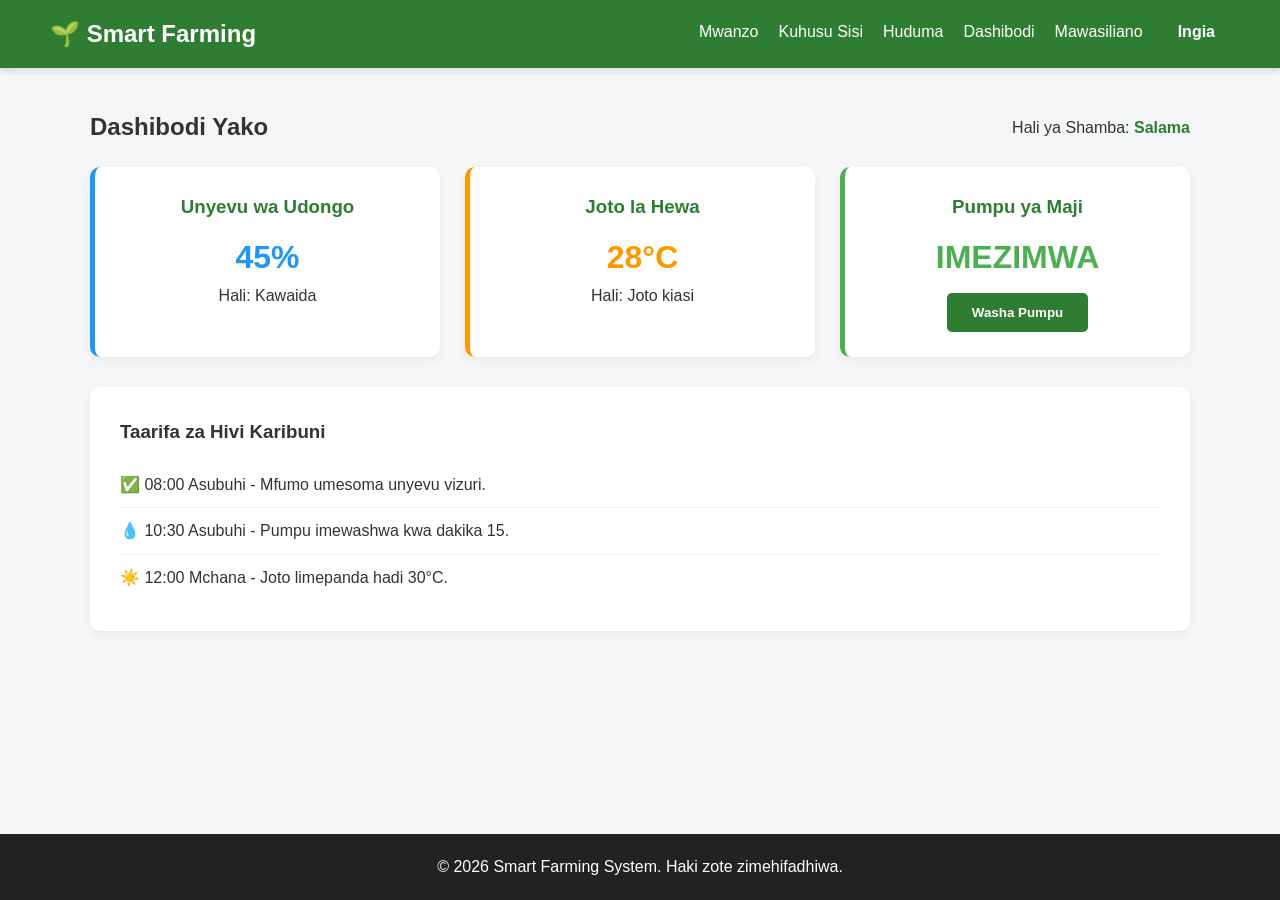
==== dashibodi.html @ 03899056 "Initial commit: Smart Farming System" ====
<!DOCTYPE html>
<html lang="sw">
<head>
    <meta charset="UTF-8">
    <meta name="viewport" content="width=device-width, initial-scale=1.0">
    <title>Smart Farming | Dashibodi</title>
    <link rel="stylesheet" href="style.css">
</head>
<body>

    <header>
        <h1>🌱 Smart Farming</h1>
        <nav>
            <ul>
                <li><a href="index.html">Mwanzo</a></li>
                <li><a href="kuhusu.html">Kuhusu Sisi</a></li>
                <li><a href="huduma.html">Huduma</a></li>
                <li><a href="dashibodi.html">Dashibodi</a></li>
                <li><a href="mawasiliano.html">Mawasiliano</a></li>
                <li><a href="ingia.html" class="btn" style="padding: 5px 15px; margin-top:-5px;">Ingia</a></li>
            </ul>
        </nav>
    </header>

    <main>
        <div style="display: flex; justify-content: space-between; align-items: center; margin-bottom: 20px;">
            <h2>Dashibodi Yako</h2>
            <p>Hali ya Shamba: <strong style="color: var(--primary-color);">Salama</strong></p>
        </div>
        
        <div class="grid-container">
            <div class="card" style="border-left: 5px solid #2196F3;">
                <h3>Unyevu wa Udongo</h3>
                <p style="font-size: 32px; font-weight: bold; color: #2196F3;">45%</p>
                <p>Hali: Kawaida</p>
            </div>
            
            <div class="card" style="border-left: 5px solid #FF9800;">
                <h3>Joto la Hewa</h3>
                <p style="font-size: 32px; font-weight: bold; color: #FF9800;">28°C</p>
                <p>Hali: Joto kiasi</p>
            </div>
            
            <div class="card" style="border-left: 5px solid #4CAF50;">
                <h3>Pumpu ya Maji</h3>
                <p style="font-size: 32px; font-weight: bold; color: #4CAF50;">IMEZIMWA</p>
                <button class="btn" style="margin-top: 10px;">Washa Pumpu</button>
            </div>
        </div>

        <div class="form-container" style="max-width: 100%; margin-top: 30px;">
            <h3>Taarifa za Hivi Karibuni</h3>
            <ul style="list-style-type: none; padding-top: 15px;">
                <li style="padding: 10px 0; border-bottom: 1px solid #eee;">✅ 08:00 Asubuhi - Mfumo umesoma unyevu vizuri.</li>
                <li style="padding: 10px 0; border-bottom: 1px solid #eee;">💧 10:30 Asubuhi - Pumpu imewashwa kwa dakika 15.</li>
                <li style="padding: 10px 0;">☀️ 12:00 Mchana - Joto limepanda hadi 30°C.</li>
            </ul>
        </div>
    </main>

    <footer>
        <p>&copy; 2026 Smart Farming System. Haki zote zimehifadhiwa.</p>
    </footer>

</body>
</html>
---- style.css ----
/* Reset CSS kusaidia kuondoa margin na padding za asili za browser */
* {
    margin: 0;
    padding: 0;
    box-sizing: border-box;
    font-family: 'Segoe UI', Tahoma, Geneva, Verdana, sans-serif;
}

/* Rangi maalum za mfumo (CSS Variables) - Inarahisisha kubadilisha rangi baadaye */
:root {
    --primary-color: #2e7d32; /* Kijani kibichi */
    --secondary-color: #fbc02d; /* Njano */
    --background-color: #f4f6f8; /* Rangi ya nyuma */
    --text-color: #333333; /* Rangi ya maandishi */
    --card-bg: #ffffff; /* Rangi ya kadi (nyeupe) */
}

/* Mpangilio wa mwili wote (Body) */
body {
    background-color: var(--background-color);
    color: var(--text-color);
    line-height: 1.6;
    display: flex;
    flex-direction: column;
    min-height: 100vh;
}

/* Sehemu ya Juu (Header / Navigation) */
header {
    background-color: var(--primary-color);
    padding: 15px 50px;
    display: flex;
    justify-content: space-between;
    align-items: center;
    color: white;
    box-shadow: 0 4px 6px rgba(0,0,0,0.1);
}

header h1 {
    font-size: 24px;
    font-weight: bold;
}

nav ul {
    list-style: none;
    display: flex;
    gap: 20px;
}

nav ul li a {
    color: white;
    text-decoration: none;
    font-size: 16px;
    transition: color 0.3s ease;
}

nav ul li a:hover {
    color: var(--secondary-color);
}

/* Sehemu Kuu ya Maudhui (Main Content) */
main {
    flex: 1;
    padding: 40px 50px;
    max-width: 1200px;
    margin: 0 auto;
    width: 100%;
}

/* Muonekano wa 'Hero Section' kwenye Home Page */
.hero {
    text-align: center;
    padding: 60px 20px;
    background-color: var(--card-bg);
    border-radius: 10px;
    box-shadow: 0 4px 10px rgba(0,0,0,0.05);
    margin-bottom: 40px;
}

.hero h2 {
    color: var(--primary-color);
    font-size: 36px;
    margin-bottom: 15px;
}

.hero p {
    font-size: 18px;
    color: #666;
    margin-bottom: 25px;
}

/* Vifungo (Buttons) */
.btn {
    display: inline-block;
    background-color: var(--primary-color);
    color: white;
    padding: 12px 25px;
    text-decoration: none;
    border-radius: 5px;
    font-weight: bold;
    transition: background-color 0.3s ease, transform 0.2s ease;
    border: none;
    cursor: pointer;
}

.btn:hover {
    background-color: #1b5e20;
    transform: translateY(-2px);
}

/* Mpangilio wa Kadi (Cards Grid) kwa Huduma na Dashibodi */
.grid-container {
    display: grid;
    grid-template-columns: repeat(auto-fit, minmax(300px, 1fr));
    gap: 25px;
}

.card {
    background-color: var(--card-bg);
    padding: 25px;
    border-radius: 10px;
    box-shadow: 0 4px 10px rgba(0,0,0,0.05);
    text-align: center;
    transition: transform 0.3s ease;
}

.card:hover {
    transform: translateY(-5px);
}

.card h3 {
    color: var(--primary-color);
    margin-bottom: 10px;
}

/* Fomu (Forms) kwa Login na Mawasiliano */
.form-container {
    background-color: var(--card-bg);
    padding: 30px;
    border-radius: 10px;
    box-shadow: 0 4px 10px rgba(0,0,0,0.05);
    max-width: 500px;
    margin: 0 auto;
}

.form-group {
    margin-bottom: 15px;
    text-align: left;
}

.form-group label {
    display: block;
    margin-bottom: 5px;
    font-weight: bold;
}

.form-group input, 
.form-group textarea {
    width: 100%;
    padding: 10px;
    border: 1px solid #ccc;
    border-radius: 5px;
    font-size: 16px;
}

.form-group textarea {
    resize: vertical;
    min-height: 100px;
}

/* Sehemu ya Chini (Footer) */
footer {
    background-color: #222;
    color: white;
    text-align: center;
    padding: 20px 0;
    margin-top: auto;
}
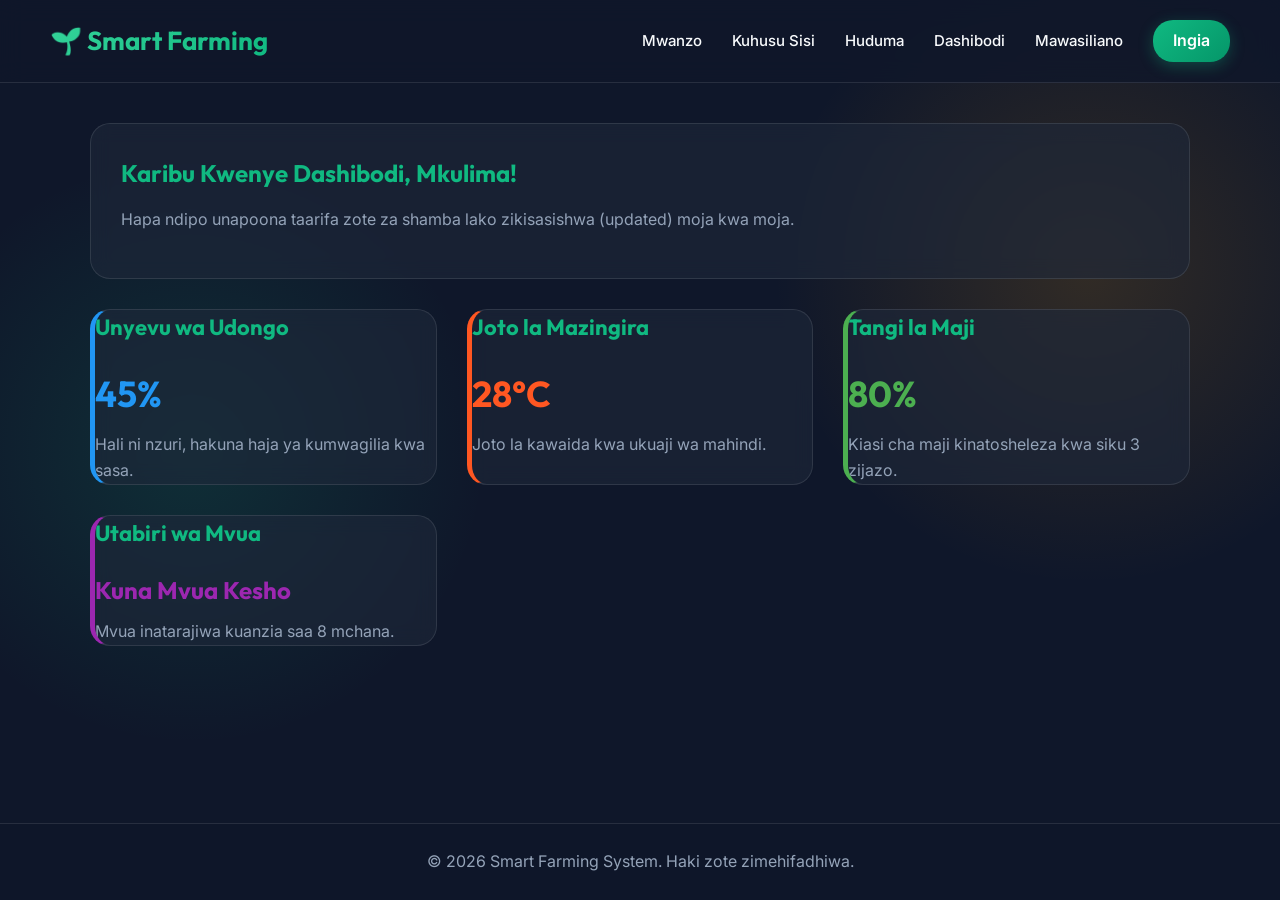
==== commit 735b114e: "UI upgrade na kuweka picha" ====
--- a/dashibodi.html
+++ b/dashibodi.html
@@ -17,44 +17,45 @@
                 <li><a href="huduma.html">Huduma</a></li>
                 <li><a href="dashibodi.html">Dashibodi</a></li>
                 <li><a href="mawasiliano.html">Mawasiliano</a></li>
-                <li><a href="ingia.html" class="btn" style="padding: 5px 15px; margin-top:-5px;">Ingia</a></li>
+                <li><a href="ingia.html" class="btn">Ingia</a></li>
             </ul>
         </nav>
     </header>
 
     <main>
-        <div style="display: flex; justify-content: space-between; align-items: center; margin-bottom: 20px;">
-            <h2>Dashibodi Yako</h2>
-            <p>Hali ya Shamba: <strong style="color: var(--primary-color);">Salama</strong></p>
+        <div class="info-section">
+            <h2>Karibu Kwenye Dashibodi, Mkulima!</h2>
+            <p>Hapa ndipo unapoona taarifa zote za shamba lako zikisasishwa (updated) moja kwa moja.</p>
         </div>
-        
+
         <div class="grid-container">
+            <!-- Kadi ya Unyevu -->
             <div class="card" style="border-left: 5px solid #2196F3;">
                 <h3>Unyevu wa Udongo</h3>
-                <p style="font-size: 32px; font-weight: bold; color: #2196F3;">45%</p>
-                <p>Hali: Kawaida</p>
+                <h2 style="font-size: 36px; color: #2196F3; margin: 10px 0;">45%</h2>
+                <p>Hali ni nzuri, hakuna haja ya kumwagilia kwa sasa.</p>
             </div>
             
-            <div class="card" style="border-left: 5px solid #FF9800;">
-                <h3>Joto la Hewa</h3>
-                <p style="font-size: 32px; font-weight: bold; color: #FF9800;">28°C</p>
-                <p>Hali: Joto kiasi</p>
+            <!-- Kadi ya Joto -->
+            <div class="card" style="border-left: 5px solid #FF5722;">
+                <h3>Joto la Mazingira</h3>
+                <h2 style="font-size: 36px; color: #FF5722; margin: 10px 0;">28°C</h2>
+                <p>Joto la kawaida kwa ukuaji wa mahindi.</p>
             </div>
             
+            <!-- Kadi ya Maji -->
             <div class="card" style="border-left: 5px solid #4CAF50;">
-                <h3>Pumpu ya Maji</h3>
-                <p style="font-size: 32px; font-weight: bold; color: #4CAF50;">IMEZIMWA</p>
-                <button class="btn" style="margin-top: 10px;">Washa Pumpu</button>
+                <h3>Tangi la Maji</h3>
+                <h2 style="font-size: 36px; color: #4CAF50; margin: 10px 0;">80%</h2>
+                <p>Kiasi cha maji kinatosheleza kwa siku 3 zijazo.</p>
             </div>
-        </div>
-
-        <div class="form-container" style="max-width: 100%; margin-top: 30px;">
-            <h3>Taarifa za Hivi Karibuni</h3>
-            <ul style="list-style-type: none; padding-top: 15px;">
-                <li style="padding: 10px 0; border-bottom: 1px solid #eee;">✅ 08:00 Asubuhi - Mfumo umesoma unyevu vizuri.</li>
-                <li style="padding: 10px 0; border-bottom: 1px solid #eee;">💧 10:30 Asubuhi - Pumpu imewashwa kwa dakika 15.</li>
-                <li style="padding: 10px 0;">☀️ 12:00 Mchana - Joto limepanda hadi 30°C.</li>
-            </ul>
+            
+            <!-- Kadi ya Mvua -->
+            <div class="card" style="border-left: 5px solid #9C27B0;">
+                <h3>Utabiri wa Mvua</h3>
+                <h2 style="font-size: 24px; color: #9C27B0; margin: 10px 0;">Kuna Mvua Kesho</h2>
+                <p>Mvua inatarajiwa kuanzia saa 8 mchana.</p>
+            </div>
         </div>
     </main>
 
--- a/style.css
+++ b/style.css
@@ -1,64 +1,101 @@
-/* Reset CSS kusaidia kuondoa margin na padding za asili za browser */
+@import url('https://fonts.googleapis.com/css2?family=Inter:wght@300;400;500;600;700&family=Outfit:wght@500;600;700&display=swap');
+
 * {
     margin: 0;
     padding: 0;
     box-sizing: border-box;
-    font-family: 'Segoe UI', Tahoma, Geneva, Verdana, sans-serif;
-}
-
-/* Rangi maalum za mfumo (CSS Variables) - Inarahisisha kubadilisha rangi baadaye */
+}
+
 :root {
-    --primary-color: #2e7d32; /* Kijani kibichi */
-    --secondary-color: #fbc02d; /* Njano */
-    --background-color: #f4f6f8; /* Rangi ya nyuma */
-    --text-color: #333333; /* Rangi ya maandishi */
-    --card-bg: #ffffff; /* Rangi ya kadi (nyeupe) */
-}
-
-/* Mpangilio wa mwili wote (Body) */
+    --primary-color: #10b981; /* Emerald green */
+    --primary-dark: #059669;
+    --secondary-color: #f59e0b; /* Amber */
+    --background-color: #0f172a; /* Slate 900 for modern dark theme */
+    --text-color: #f8fafc; /* Slate 50 */
+    --text-muted: #94a3b8; /* Slate 400 */
+    --card-bg: rgba(30, 41, 59, 0.6); /* Slate 800 with opacity for glassmorphism */
+    --glass-border: rgba(255, 255, 255, 0.1);
+}
+
 body {
     background-color: var(--background-color);
     color: var(--text-color);
+    font-family: 'Inter', sans-serif;
     line-height: 1.6;
     display: flex;
     flex-direction: column;
     min-height: 100vh;
-}
-
-/* Sehemu ya Juu (Header / Navigation) */
+    background-image: radial-gradient(circle at 15% 50%, rgba(16, 185, 129, 0.15), transparent 25%),
+                      radial-gradient(circle at 85% 30%, rgba(245, 158, 11, 0.15), transparent 25%);
+    background-attachment: fixed;
+}
+
+h1, h2, h3, h4, h5, h6 {
+    font-family: 'Outfit', sans-serif;
+}
+
+/* Header / Navigation */
 header {
-    background-color: var(--primary-color);
-    padding: 15px 50px;
+    background: rgba(15, 23, 42, 0.8);
+    backdrop-filter: blur(12px);
+    -webkit-backdrop-filter: blur(12px);
+    border-bottom: 1px solid var(--glass-border);
+    padding: 20px 50px;
     display: flex;
     justify-content: space-between;
     align-items: center;
-    color: white;
-    box-shadow: 0 4px 6px rgba(0,0,0,0.1);
+    position: sticky;
+    top: 0;
+    z-index: 100;
 }
 
 header h1 {
-    font-size: 24px;
-    font-weight: bold;
+    font-size: 26px;
+    font-weight: 700;
+    background: linear-gradient(135deg, #34d399, #10b981);
+    -webkit-background-clip: text;
+    -webkit-text-fill-color: transparent;
+    display: flex;
+    align-items: center;
+    gap: 8px;
 }
 
 nav ul {
     list-style: none;
     display: flex;
-    gap: 20px;
+    gap: 30px;
+    align-items: center;
 }
 
 nav ul li a {
+    color: var(--text-color);
+    text-decoration: none;
+    font-size: 15px;
+    font-weight: 500;
+    transition: all 0.3s ease;
+}
+
+nav ul li a:hover {
+    color: var(--primary-color);
+    text-shadow: 0 0 10px rgba(16, 185, 129, 0.4);
+}
+
+nav ul li a.btn {
+    background: linear-gradient(135deg, var(--primary-color), var(--primary-dark));
     color: white;
-    text-decoration: none;
-    font-size: 16px;
-    transition: color 0.3s ease;
-}
-
-nav ul li a:hover {
-    color: var(--secondary-color);
-}
-
-/* Sehemu Kuu ya Maudhui (Main Content) */
+    padding: 8px 20px;
+    border-radius: 20px;
+    box-shadow: 0 4px 15px rgba(16, 185, 129, 0.3);
+    margin-top: 0 !important;
+}
+
+nav ul li a.btn:hover {
+    transform: translateY(-2px);
+    box-shadow: 0 6px 20px rgba(16, 185, 129, 0.5);
+    color: white;
+}
+
+/* Main Content */
 main {
     flex: 1;
     padding: 40px 50px;
@@ -67,112 +104,245 @@
     width: 100%;
 }
 
-/* Muonekano wa 'Hero Section' kwenye Home Page */
+/* Hero Section */
 .hero {
+    position: relative;
+    border-radius: 20px;
+    overflow: hidden;
+    padding: 80px 40px;
     text-align: center;
-    padding: 60px 20px;
-    background-color: var(--card-bg);
-    border-radius: 10px;
-    box-shadow: 0 4px 10px rgba(0,0,0,0.05);
-    margin-bottom: 40px;
+    box-shadow: 0 20px 40px rgba(0, 0, 0, 0.4);
+    margin-bottom: 60px;
+    border: 1px solid var(--glass-border);
+    display: flex;
+    align-items: center;
+    justify-content: center;
+    min-height: 400px;
+}
+
+.hero-bg {
+    position: absolute;
+    top: 0;
+    left: 0;
+    width: 100%;
+    height: 100%;
+    object-fit: cover;
+    z-index: -2;
+}
+
+.hero-overlay {
+    position: absolute;
+    top: 0;
+    left: 0;
+    width: 100%;
+    height: 100%;
+    background: linear-gradient(to right, rgba(15, 23, 42, 0.95), rgba(15, 23, 42, 0.7));
+    z-index: -1;
+}
+
+.hero-content {
+    max-width: 700px;
+    margin: 0 auto;
+    z-index: 1;
 }
 
 .hero h2 {
-    color: var(--primary-color);
-    font-size: 36px;
-    margin-bottom: 15px;
+    font-size: 48px;
+    margin-bottom: 20px;
+    text-shadow: 0 2px 4px rgba(0,0,0,0.5);
+    line-height: 1.2;
 }
 
 .hero p {
     font-size: 18px;
-    color: #666;
-    margin-bottom: 25px;
-}
-
-/* Vifungo (Buttons) */
+    color: var(--text-muted);
+    margin-bottom: 35px;
+}
+
+/* Buttons */
 .btn {
     display: inline-block;
-    background-color: var(--primary-color);
+    background: linear-gradient(135deg, var(--primary-color), var(--primary-dark));
     color: white;
-    padding: 12px 25px;
+    padding: 14px 32px;
     text-decoration: none;
-    border-radius: 5px;
-    font-weight: bold;
-    transition: background-color 0.3s ease, transform 0.2s ease;
+    border-radius: 30px;
+    font-weight: 600;
+    font-size: 16px;
+    transition: all 0.3s ease;
     border: none;
     cursor: pointer;
+    box-shadow: 0 4px 15px rgba(16, 185, 129, 0.3);
 }
 
 .btn:hover {
-    background-color: #1b5e20;
-    transform: translateY(-2px);
-}
-
-/* Mpangilio wa Kadi (Cards Grid) kwa Huduma na Dashibodi */
+    transform: translateY(-3px);
+    box-shadow: 0 8px 25px rgba(16, 185, 129, 0.4);
+}
+
+/* Cards Grid */
 .grid-container {
     display: grid;
     grid-template-columns: repeat(auto-fit, minmax(300px, 1fr));
-    gap: 25px;
+    gap: 30px;
 }
 
 .card {
-    background-color: var(--card-bg);
+    background: var(--card-bg);
+    backdrop-filter: blur(10px);
+    -webkit-backdrop-filter: blur(10px);
+    border: 1px solid var(--glass-border);
+    border-radius: 20px;
+    overflow: hidden;
+    transition: all 0.4s ease;
+    position: relative;
+    display: flex;
+    flex-direction: column;
+}
+
+.card:hover {
+    transform: translateY(-10px);
+    box-shadow: 0 15px 30px rgba(0, 0, 0, 0.4), 0 0 15px rgba(16, 185, 129, 0.2);
+    border-color: rgba(16, 185, 129, 0.3);
+}
+
+.img-container {
+    width: 100%;
+    height: 220px;
+    overflow: hidden;
+}
+
+.card-img {
+    width: 100%;
+    height: 100%;
+    object-fit: cover;
+    border-bottom: 1px solid var(--glass-border);
+    transition: transform 0.6s ease;
+}
+
+.card:hover .card-img {
+    transform: scale(1.08);
+}
+
+.card-content {
     padding: 25px;
-    border-radius: 10px;
-    box-shadow: 0 4px 10px rgba(0,0,0,0.05);
-    text-align: center;
-    transition: transform 0.3s ease;
-}
-
-.card:hover {
-    transform: translateY(-5px);
+    flex: 1;
 }
 
 .card h3 {
     color: var(--primary-color);
     margin-bottom: 10px;
-}
-
-/* Fomu (Forms) kwa Login na Mawasiliano */
+    font-size: 22px;
+}
+
+.card p {
+    color: var(--text-muted);
+}
+
+/* Forms Container */
 .form-container {
-    background-color: var(--card-bg);
-    padding: 30px;
-    border-radius: 10px;
-    box-shadow: 0 4px 10px rgba(0,0,0,0.05);
+    background: var(--card-bg);
+    backdrop-filter: blur(10px);
+    -webkit-backdrop-filter: blur(10px);
+    border: 1px solid var(--glass-border);
+    padding: 40px;
+    border-radius: 20px;
+    box-shadow: 0 10px 30px rgba(0, 0, 0, 0.3);
     max-width: 500px;
     margin: 0 auto;
 }
 
+.form-container h2 {
+    text-align: center;
+    margin-bottom: 30px;
+    color: var(--primary-color);
+}
+
 .form-group {
-    margin-bottom: 15px;
-    text-align: left;
+    margin-bottom: 20px;
 }
 
 .form-group label {
     display: block;
-    margin-bottom: 5px;
-    font-weight: bold;
+    margin-bottom: 8px;
+    font-weight: 500;
+    color: var(--text-muted);
 }
 
 .form-group input, 
 .form-group textarea {
     width: 100%;
-    padding: 10px;
-    border: 1px solid #ccc;
-    border-radius: 5px;
+    padding: 12px 15px;
+    background: rgba(15, 23, 42, 0.5);
+    border: 1px solid rgba(255, 255, 255, 0.1);
+    border-radius: 10px;
+    color: var(--text-color);
     font-size: 16px;
+    transition: all 0.3s ease;
+    font-family: 'Inter', sans-serif;
+}
+
+.form-group input:focus, 
+.form-group textarea:focus {
+    outline: none;
+    border-color: var(--primary-color);
+    box-shadow: 0 0 10px rgba(16, 185, 129, 0.2);
 }
 
 .form-group textarea {
     resize: vertical;
-    min-height: 100px;
-}
-
-/* Sehemu ya Chini (Footer) */
+    min-height: 120px;
+}
+
+/* Specific to Dashboard/About */
+.info-section {
+    background: var(--card-bg);
+    backdrop-filter: blur(10px);
+    border: 1px solid var(--glass-border);
+    padding: 30px;
+    border-radius: 20px;
+    margin-bottom: 30px;
+}
+
+.info-section h2 {
+    color: var(--primary-color);
+    margin-bottom: 15px;
+}
+
+.info-section p {
+    color: var(--text-muted);
+    margin-bottom: 15px;
+}
+
+/* Footer */
 footer {
-    background-color: #222;
-    color: white;
+    background: rgba(15, 23, 42, 0.9);
+    border-top: 1px solid var(--glass-border);
+    color: var(--text-muted);
     text-align: center;
-    padding: 20px 0;
+    padding: 25px 0;
     margin-top: auto;
 }
+
+/* Responsive */
+@media (max-width: 768px) {
+    header {
+        flex-direction: column;
+        gap: 15px;
+        padding: 15px 20px;
+    }
+    
+    nav ul {
+        flex-wrap: wrap;
+        justify-content: center;
+        gap: 15px;
+    }
+    
+    .hero {
+        padding: 60px 20px;
+    }
+    
+    .hero h2 {
+        font-size: 32px;
+    }
+}
